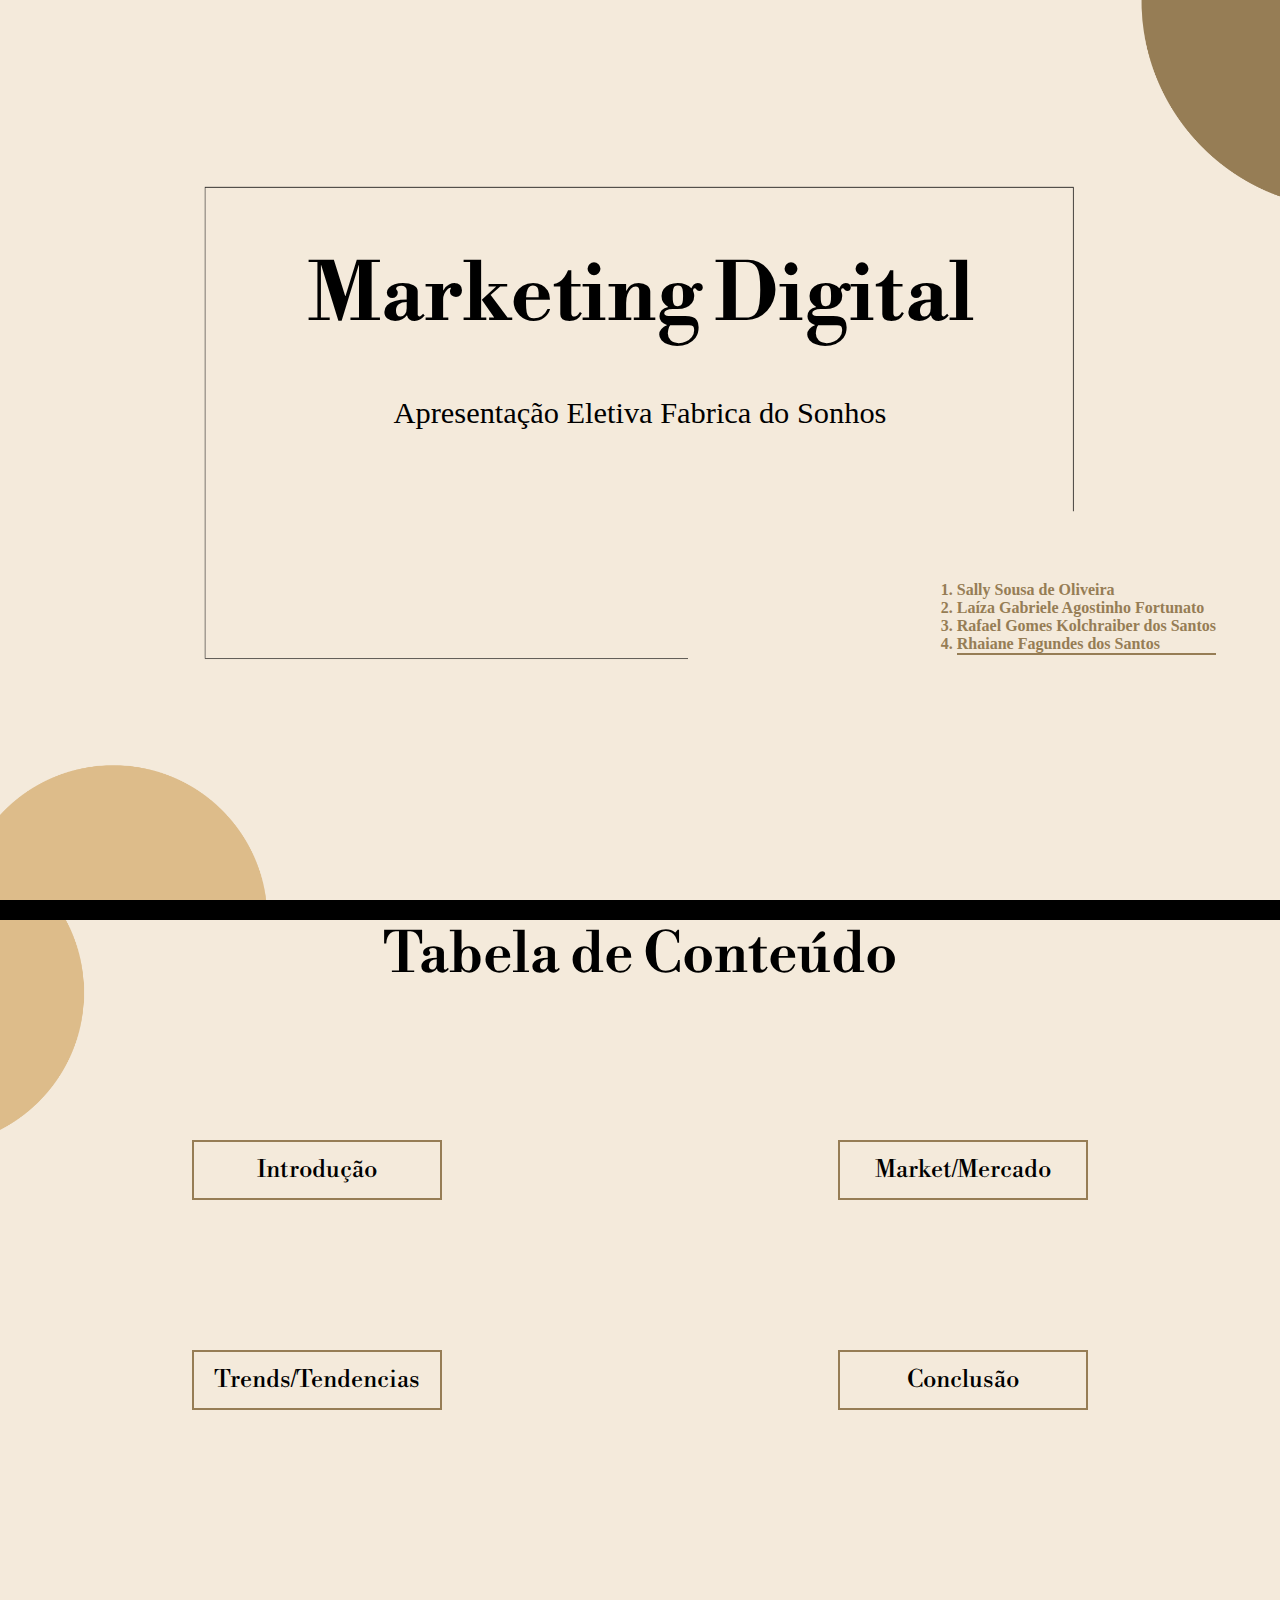
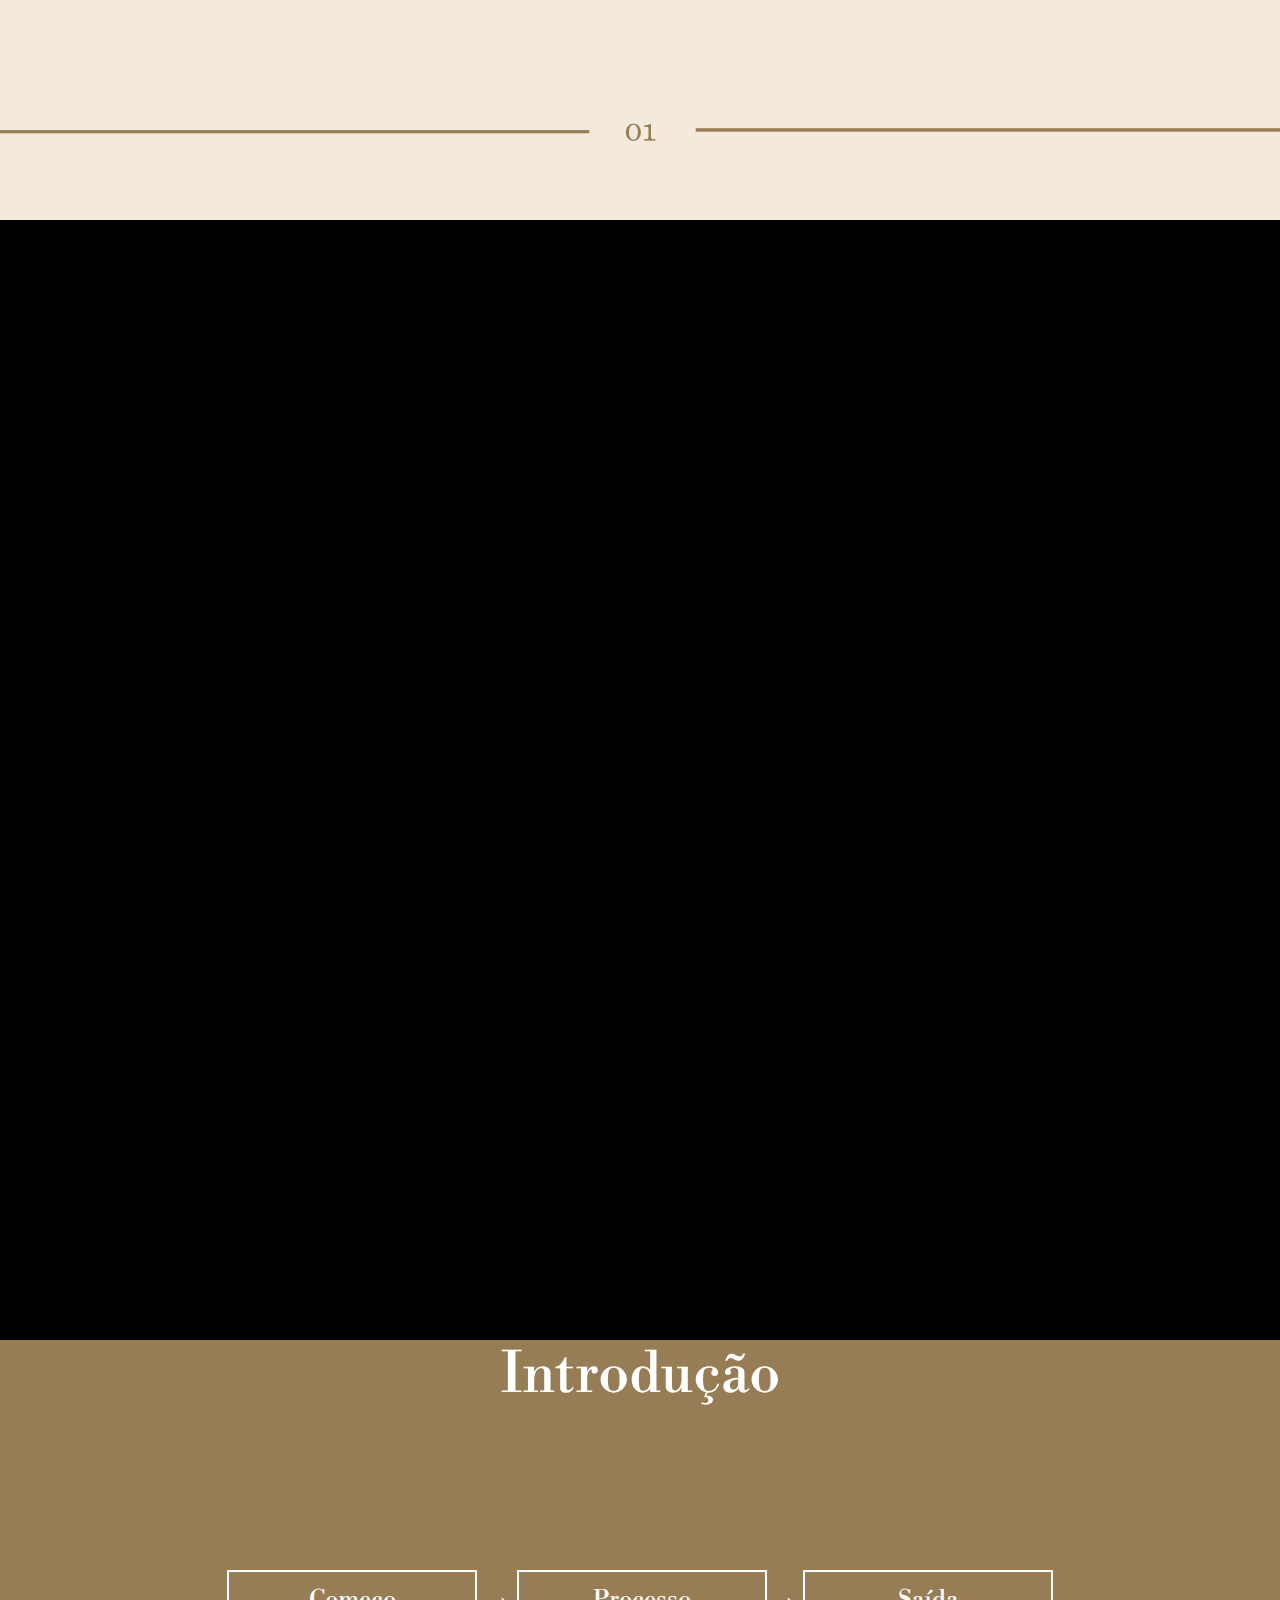
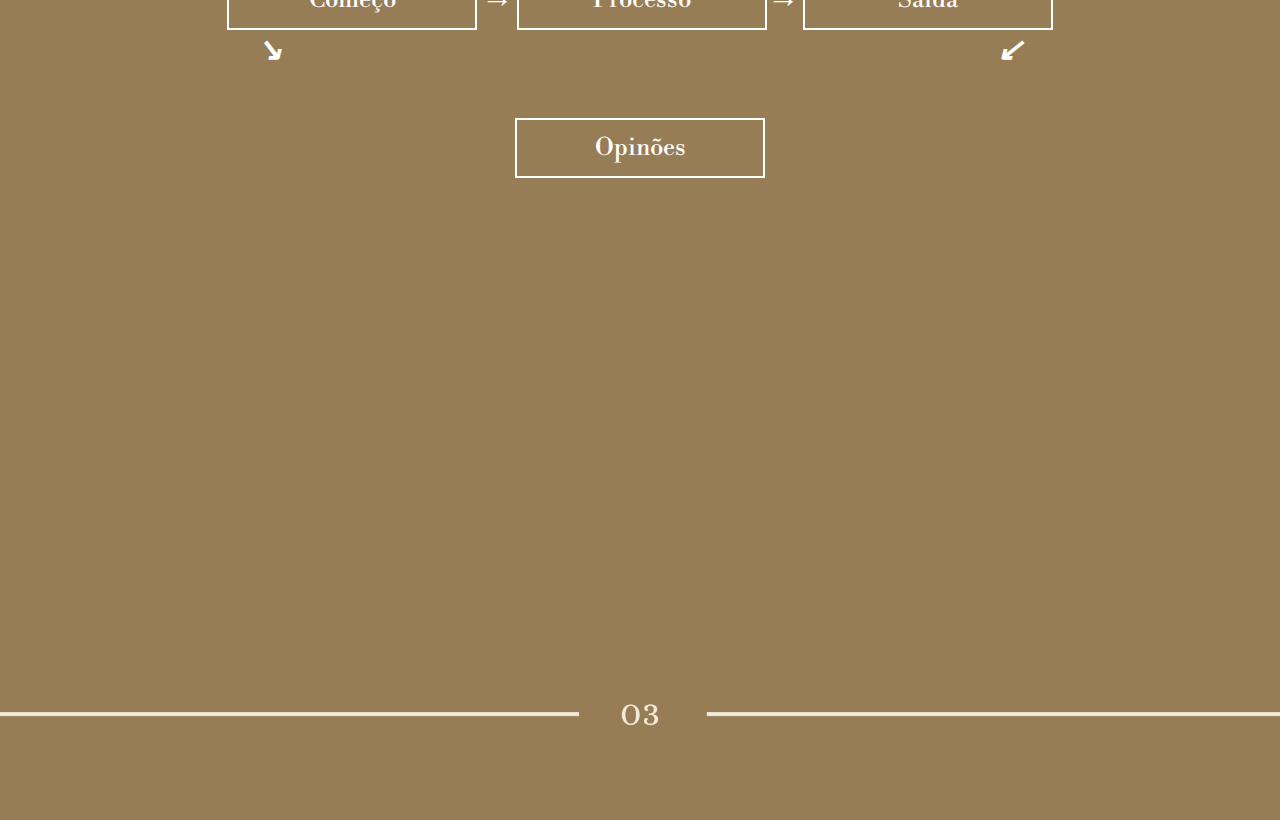
==== index.html @ 5077540d "1° commit" ====
<!DOCTYPE html>
<html lang="en">
<head>
    <meta charset="UTF-8">
    <meta name="viewport" content="width=device-width, initial-scale=1.0">
    <title>Marketing Digital</title>
    <link rel="stylesheet" href="style/style.css">
    <link rel="preconnect" href="https://fonts.googleapis.com">
<link rel="preconnect" href="https://fonts.gstatic.com" crossorigin>
<link href="https://fonts.googleapis.com/css2?family=Allerta+Stencil&family=Cinzel:wght@600&family=Libre+Bodoni:ital@1&family=Montserrat:wght@100&family=Shalimar&display=swap" rel="stylesheet">
<script src="https://cdn.jsdelivr.net/npm/@popperjs/core@2.11.8/dist/umd/popper.min.js" integrity="sha384-I7E8VVD/ismYTF4hNIPjVp/Zjvgyol6VFvRkX/vR+Vc4jQkC+hVqc2pM8ODewa9r" crossorigin="anonymous"></script>
<script src="https://cdn.jsdelivr.net/npm/bootstrap@5.3.0/dist/js/bootstrap.min.js" integrity="sha384-fbbOQedDUMZZ5KreZpsbe1LCZPVmfTnH7ois6mU1QK+m14rQ1l2bGBq41eYeM/fS" crossorigin="anonymous"></script>

<!--<link href="https://cdn.jsdelivr.net/npm/bootstrap@5.3.0/dist/css/bootstrap.min.css" rel="stylesheet" integrity="sha384-9ndCyUaIbzAi2FUVXJi0CjmCapSmO7SnpJef0486qhLnuZ2cdeRhO02iuK6FUUVM" crossorigin="anonymous">-->

</head>
<body>

    <div class="banner">
        <div class="text1">
            <h1>Marketing Digital</h1>
        </div>
        <p class="paragrafoBanner">Apresentação Eletiva Fabrica do Sonhos</p>
        
<div class="creditos">
    <ol>
        <li>Sally Sousa de Oliveira</li>
        <li>Laíza Gabriele Agostinho Fortunato</li>
        <li>Rafael Gomes Kolchraiber dos Santos</li>
        <li>Rhaiane Fagundes dos Santos</li>
    </ol>
</div>
    </div>

    <div class="tabela">
        <h2>Tabela de Conteúdo</h2>

        <div class="botoes">

           <div class="btn1">
             <button>Introdução</button>
            <button>Market/Mercado</button>
        </div>

        <div class="btn2">
            
            <button>Trends/Tendencias</button>
            <button>Conclusão</button>
        </div>

        </div>
    </div>

    <div class="introducao row">
        <article>
            <h2>Introdução</h2>
            <p>O marketing digital é muito amplo no que diz respeito às possibilidades. Por
                exemplo, você pode atuar como administrador de redes sociais, gerente de
                campanhas de tráfego pago, redator de textos para blogs e sites, gestor de
                tráfego orgânico, analista de SEO e até mesmo criador de conteúdo para o
                YouTube.</p>
            </article>
        </div>
        
        <div class="intru2">
            <h2>Introdução</h2>
            <div class="btn3">

                <button>Começo</button> <i>&rarr;</i>
                <button>Processo</button><i>&rarr;</i>
                <button>Saída</button>                
            </div>
            <div class="is">
                <i>&#8600;</i> <i>&#8601;</i>
            </div>
            <button class="tipo2">Opinões</button>


        </div>
       
    
</body>
</html>
---- style/style.css ----
*{
    margin: 0;
    padding: 0;
}
body{
    background-color: black;
}
.banner{
    background-image: url("/img/banner.png");
    background-repeat: no-repeat;
    background-size: cover;
    background-position: center;    
    width: 100%;
    height: 100vh;
    display: flex;
    flex-direction: column;
    align-items: center;
    justify-content: center;
    
}
.text1
{
    text-align: center;
    width: 100%;
    font-size: 2.5rem;
    font-family: 'Libre Bodoni';
    margin-bottom: 50px;
}

.paragrafoBanner{
    font-size: 1.9rem;
}
.creditos{
   
    width: 90%;
    
}
.creditos ol{
    margin-top: 150px;
    float: right;
    color: #967d55;
    font-weight: 900;
    border-bottom: 2px solid #967d55;
}
.tabela{
    background-image: url("/img/tabela.png");
    margin-top: 20px;
    background-repeat: no-repeat;
    background-size: cover;
    background-position: center;    
    width: 100%;
    height: 100vh;
    display: flex;
    flex-direction: column;
    align-items: center;
    
}
.tabela h2{
    font-size: 3.5rem;
    font-family: 'Libre Bodoni';
    font-weight: 600;
}

.botoes{
    display: flex;
    flex-direction: column;
    justify-content: space-between;
    margin-top: 50px;
    width: 70%;
}
.btn1 {
    display: flex;
    flex-direction: row;
    justify-content: space-between;
    margin-bottom: 150px;
    margin-top: 100px;
}
.btn2{
    display: flex;
    flex-direction: row;
    justify-content: space-between;
    margin-bottom: 50px;

}
button{
   width: 250px;
    height: 60px;
    border: 2px solid  #967d55;
    background-color: #f4eadb;
    font-size: 1.5rem;
    font-family: 'Libre Bodoni';
    padding: 10px;
}
.introducao{

    background-image: url("/img/introducao.png");
    margin-top: 20px;
    background-repeat: no-repeat;
    background-size: cover;
    background-position: center;    
    width: 100%;
    height: 120vh;
    display: flex;
    flex-direction: column;
    align-items: center;

}
.introducao article{
    margin-top: 350px;
    display: flex;
    flex-direction: column;
    align-items: center;
    justify-content: center;
}
article p{
    width: 60%;
    font-size: 2rem;
    font-weight: 600;
}
article h2{
    font-size: 3.5rem;
    font-family: 'Libre Bodoni';
    margin-bottom: 10px;

}
.intru2{

    background-image: url("/img/introducao2.png");
    margin-top: 20px;
    background-repeat: no-repeat;
    background-size: cover;
    background-position: center;    
    width: 100%;
    height: 120vh;
    display: flex;
    flex-direction: column;
    align-items: center;

}
.intru2 h2{
    font-size: 3.5rem;
    font-family: 'Libre Bodoni';
    font-weight: 300;
    color: white;
    margin-bottom: 10px;

}
.btn3 button{
    margin-top: 150px;
    background-color:  #967d55;
    border: 2px solid white;
    color: white;
}
.tipo2{
    background-color:  #967d55;
    border: 2px solid white;
    color: white;
    margin-top: 50px;
}
i{
    color: white;
    font-weight: 900;
    font-size: 2rem;
}
.is{
    display: flex;
    flex-direction: row;
    justify-content: space-between;
    width: 60%;
}


@media (max-width:400px) {
   
    .text1{
        font-size: 1.5rem;
    }
    .paragrafoBanner{
        font-size: 1rem;
    }
   .creditos {
    display: flex;
    align-items: center;
    width: 100%;
    margin: 0;
    border: 2px solid red;

   }
   .banner{
    width: 85%;
    padding: 10px;
    height: auto;
    border: 2px solid red;
   }
   .btn1 {
    display: flex;
    flex-direction: row;
    justify-content: space-between;
  
    margin-top: 10px;
    width: 300px;
    border: 2px solid red;
}
.btn1 button{
    width: 120px;
    font-size: 1rem;

}
.btn2 button{
    width: 120px;
    font-size: 1rem;
}
.btn2 {
    display: flex;
    flex-direction: row;
    justify-content: space-between;
  
    margin-top: 10px;
    width: 300px;
    border: 2px solid red;
}
    .tabela{
        width: 89%;
        display: flex;
        align-items: center;
       

    }
    .botoes
    {
        display: flex;
        flex-direction: column;
        align-items: center;
    }
    buton{
        font-size: 1rem;
    }
    .tabela h2{
        font-size: 2rem;
        font-family: 'Libre Bodoni';
        font-weight: 600;
    }
    .introducao{
        width: 90%;
    }
    .intru2{
        width: 90%;
    }
}
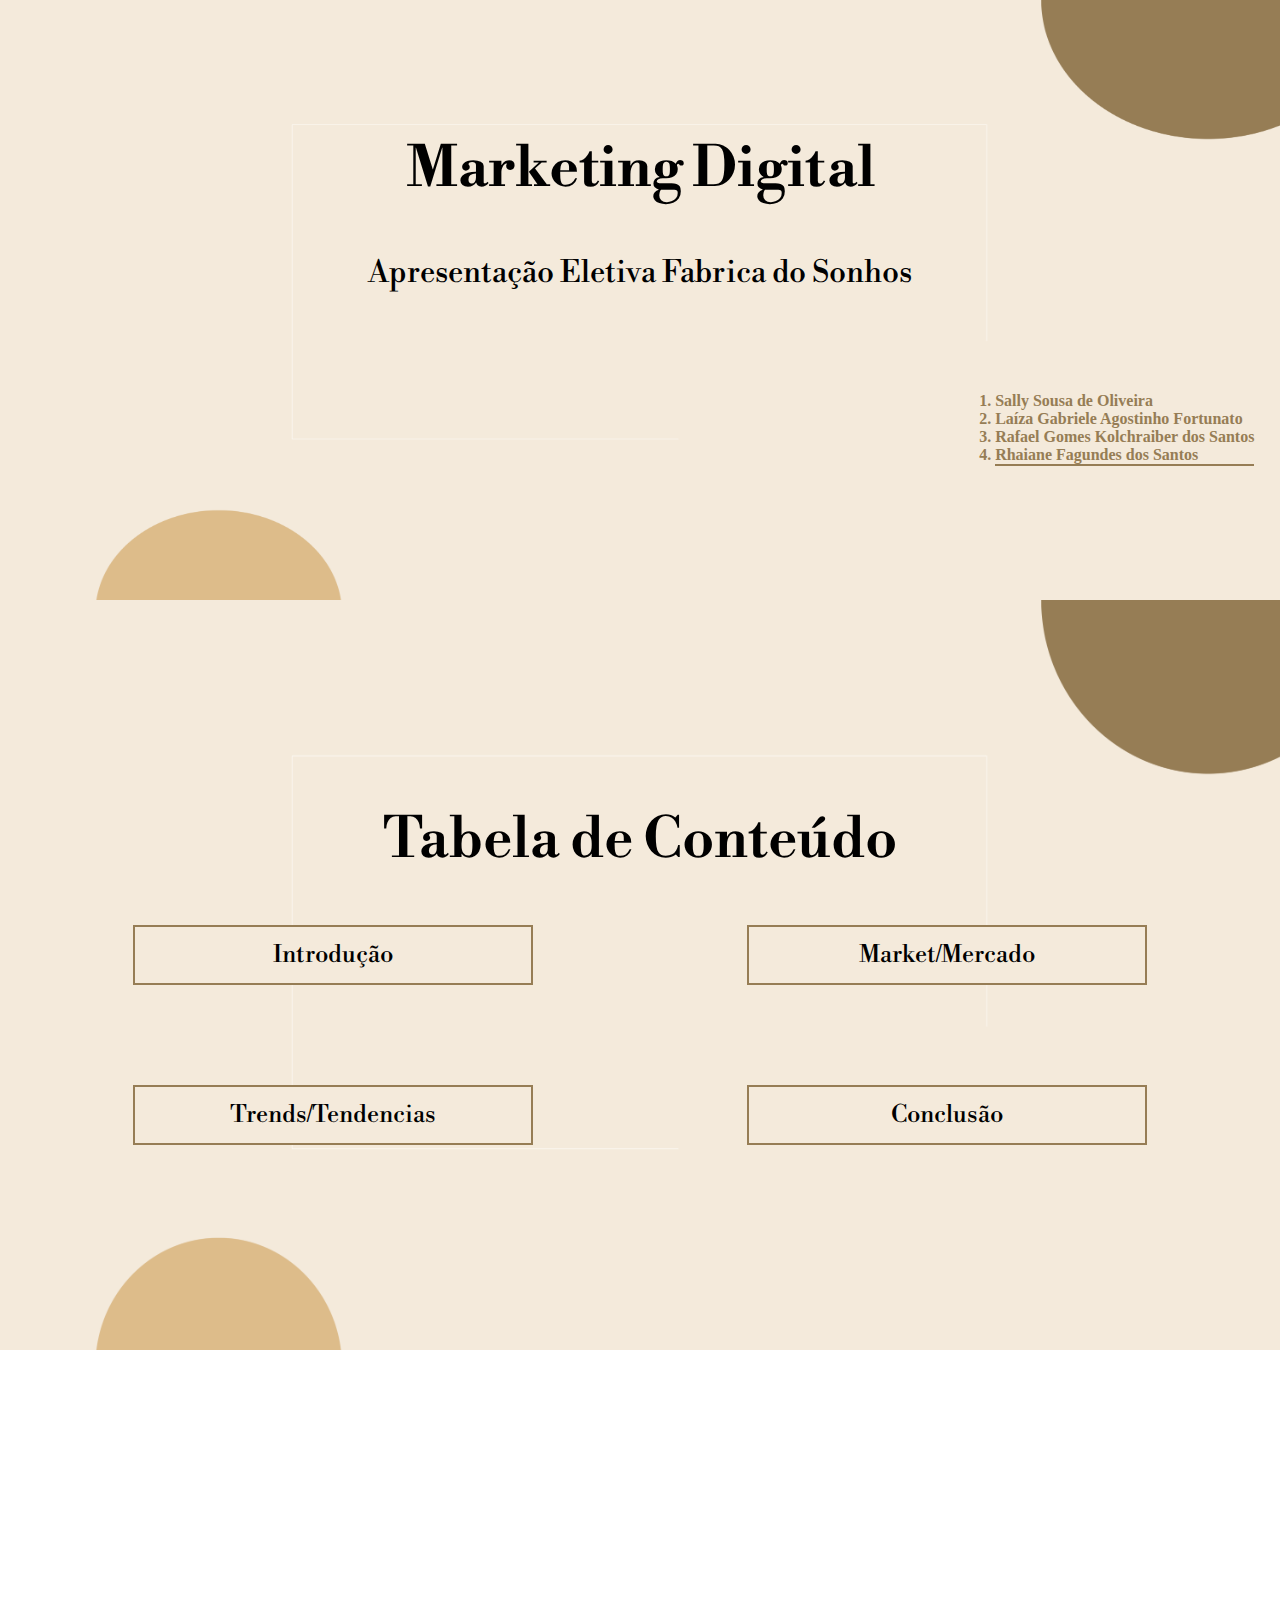
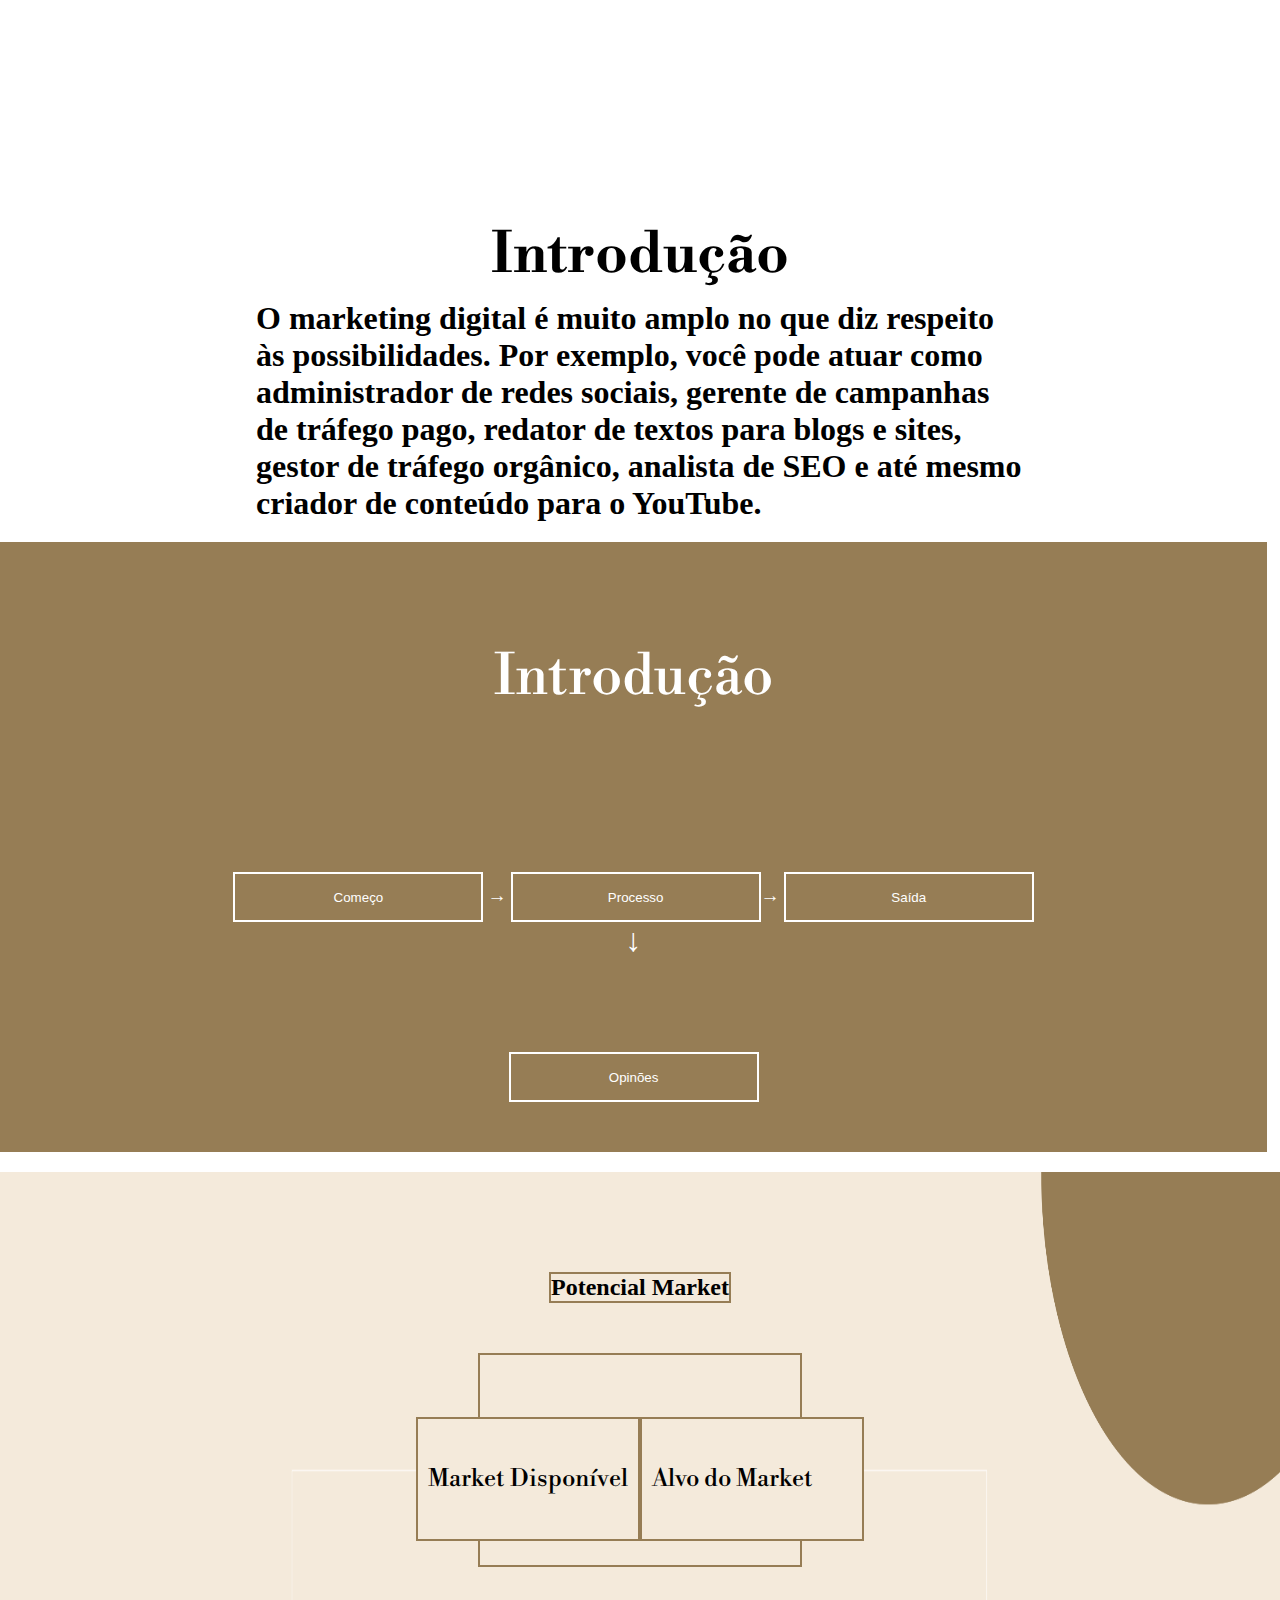
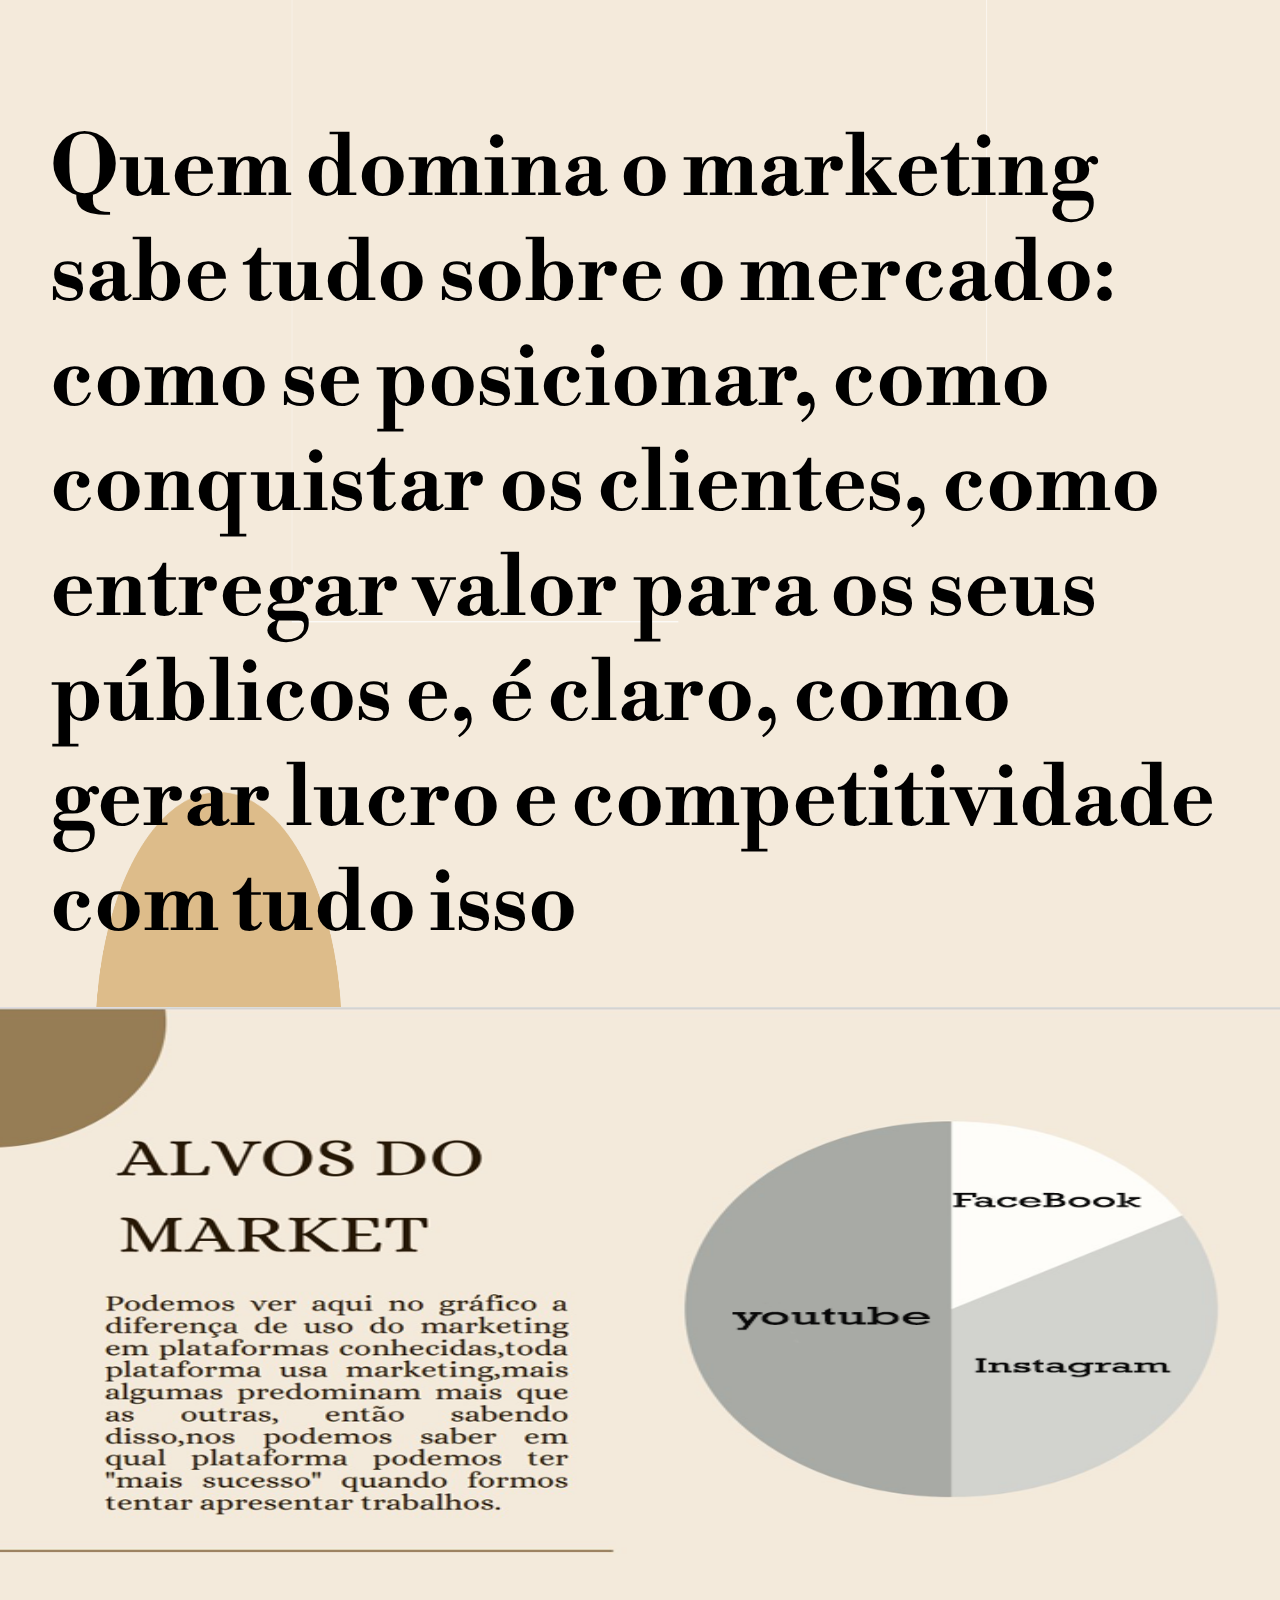
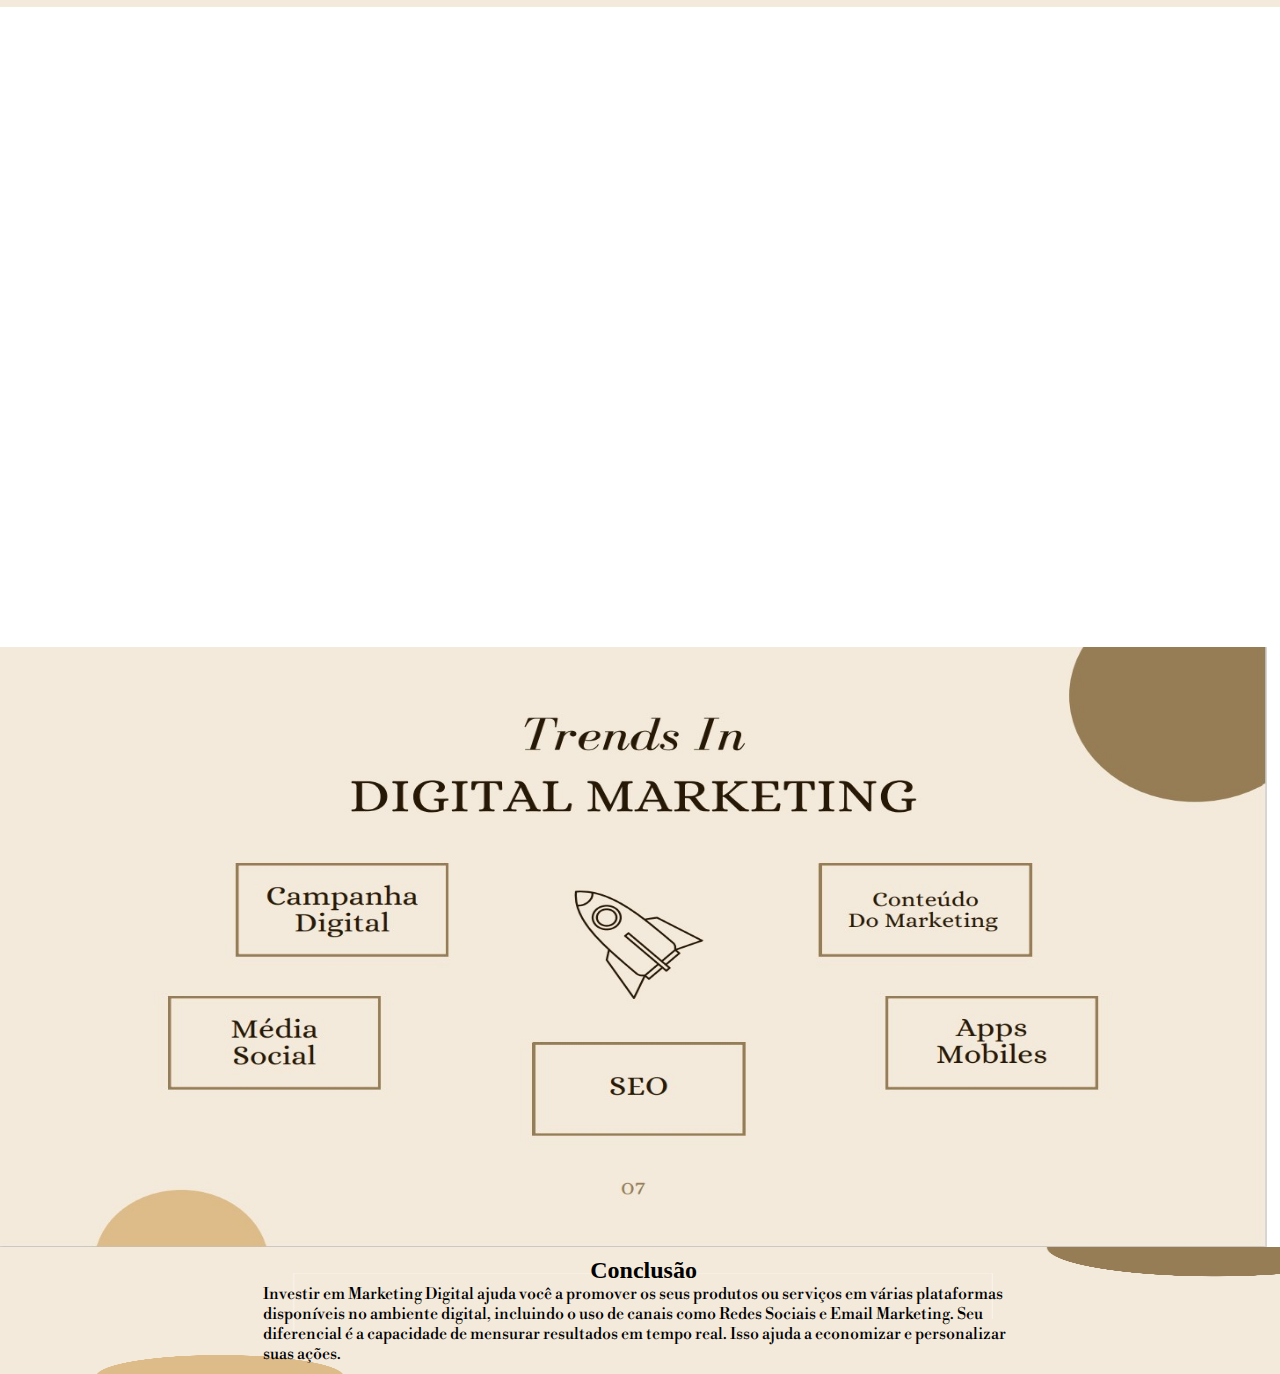
==== commit 4b4ce5d0: "Rename index2.html to index.html" ====
--- a/index.html
+++ b/index.html
@@ -3,53 +3,692 @@
 <head>
     <meta charset="UTF-8">
     <meta name="viewport" content="width=device-width, initial-scale=1.0">
-    <title>Marketing Digital</title>
-    <link rel="stylesheet" href="style/style.css">
-    <link rel="preconnect" href="https://fonts.googleapis.com">
-<link rel="preconnect" href="https://fonts.gstatic.com" crossorigin>
+    <title>marketing</title>
+    <link rel="preconnect" href="https://fonts.gstatic.com" crossorigin>
 <link href="https://fonts.googleapis.com/css2?family=Allerta+Stencil&family=Cinzel:wght@600&family=Libre+Bodoni:ital@1&family=Montserrat:wght@100&family=Shalimar&display=swap" rel="stylesheet">
 <script src="https://cdn.jsdelivr.net/npm/@popperjs/core@2.11.8/dist/umd/popper.min.js" integrity="sha384-I7E8VVD/ismYTF4hNIPjVp/Zjvgyol6VFvRkX/vR+Vc4jQkC+hVqc2pM8ODewa9r" crossorigin="anonymous"></script>
 <script src="https://cdn.jsdelivr.net/npm/bootstrap@5.3.0/dist/js/bootstrap.min.js" integrity="sha384-fbbOQedDUMZZ5KreZpsbe1LCZPVmfTnH7ois6mU1QK+m14rQ1l2bGBq41eYeM/fS" crossorigin="anonymous"></script>
 
-<!--<link href="https://cdn.jsdelivr.net/npm/bootstrap@5.3.0/dist/css/bootstrap.min.css" rel="stylesheet" integrity="sha384-9ndCyUaIbzAi2FUVXJi0CjmCapSmO7SnpJef0486qhLnuZ2cdeRhO02iuK6FUUVM" crossorigin="anonymous">-->
+<link href="https://cdn.jsdelivr.net/npm/bootstrap@5.3.0/dist/css/bootstrap.min.css" rel="stylesheet" integrity="sha384-9ndCyUaIbzAi2FUVXJi0CjmCapSmO7SnpJef0486qhLnuZ2cdeRhO02iuK6FUUVM" crossorigin="anonymous">
+
+<style>
+    *{
+        margin: 0;
+        padding: 0;
+    }
+.banner{
+
+    background-image: url("img/banner.png");
+    background-repeat: no-repeat;
+    background-size: 100% 100%;
+    background-position: center;    
+    height: 600px;
+    display: flex;
+    flex-direction: column;
+    justify-content: center;
+    align-items: center;
+    width: 100%;
+}
+
+.text1
+{
+    text-align: center;
+    width: 100%;
+    font-family: 'Libre Bodoni';
+    margin-bottom: 50px;
+   
+    
+}
+h1{
+    font-size: 3.5rem;
+}
+.paragrafoBanner{
+    font-size: 1.9rem;
+   
+    text-align: center;
+    font-family: 'Libre Bodoni';
+}
+.creditos{
+   
+    width: 96%;    
+    display: flex;
+    font-weight: 600;
+    justify-content: flex-end;
+    color: #967d55;
+    margin-top: 100px;
+   
+}
+.creditos ol{
+    border-bottom: 2px solid #967d55;
+}
+.tabela{
+background-image: url("img/banner.png");
+    background-repeat: no-repeat;
+    background-size: 100% 100%;
+    background-position: center;    
+    display: flex;
+    flex-direction: column;
+    justify-content: center;
+    align-items: center;
+    height: 750px;
+    width: 100%;
+    }
+  
+.tabela h2{
+    font-size: 3.5rem;
+    font-family: 'Libre Bodoni';
+    font-weight: 600;
+   
+    text-align: center;
+}
+.botoesContainer{
+    display: flex;
+    flex-direction: column;
+    align-items: center;
+    justify-content: space-between;
+    margin-top: 50px;
+    width: 100%;
+    
+}
+.btn1, .btn2 {
+    display: flex;
+    width: 96%;
+    flex-direction: row;
+    justify-content: space-around; 
+    }
+.btn2{
+    padding-top: 100px;
+}
+    
+
+.botao-tipo1{
+    width: 25rem;
+    height: 60px;
+    border: 2px solid  #967d55;
+    background-color: #f4eadb;
+    font-size: 1.5rem;
+    font-family: 'Libre Bodoni';
+    padding: 10px;
+
+}
+.introducao{
+
+background-image: url("/img/introducao.png");
+margin-top: 20px;
+background-repeat: no-repeat;
+background-size: cover;
+background-position: center;    
+width: 100%;
+height: fit-content;
+display: flex;
+flex-direction: column;
+align-items: center;
+margin-bottom: 20px;
+
+}
+.introducao h2{
+    padding-top: 100px;
+
+}
+.intru2{
+
+background-image: url("/img/small-intro2.png");
+margin-top: 20px;
+background-repeat: no-repeat;
+background-size: cover;
+background-position: center;    
+width: 100%;
+display: flex;
+flex-direction: column;
+align-items: center;
+margin-bottom: 20px;
+padding-top: 100px;
+
+
+}
+.intru2 h2{
+    font-size: 3.5rem;
+    font-family: 'Libre Bodoni';
+    font-weight: 300;
+    color: white;
+    margin-bottom: 10px;
+   
+
+}
+.arrow{
+    color: white;
+    font-weight: 900;
+    font-size: 2rem;
+    text-align: center;
+    height: 50px;
+
+}
+.btn3 button{
+    margin-top: 150px;
+    background-color:  #967d55;
+    border: 2px solid white;
+    color: white;
+    width: 250px;
+    height: 50px;
+}
+.tipo2{
+    margin-top: 80px;
+    background-color:  #967d55;
+    border: 2px solid white;
+    color: white;
+    width: 250px;
+    height: 50px;
+    margin-bottom: 50px;
+}
+.intru2{
+    width: 99%;
+}
+.introducao article{
+    margin-top: 350px;
+    display: flex;
+    flex-direction: column;
+    align-items: center;
+    justify-content: center;
+}
+article p{
+    width: 60%;
+    font-size: 2rem;
+    font-weight: 600;
+}
+article h2{
+    font-size: 3.5rem;
+    font-family: 'Libre Bodoni';
+    margin-bottom: 10px;
+
+}
+i{
+    color: white;
+    font-weight: 900;
+    font-size: 1.2rem;
+    
+}
+.mercado{
+    display: flex;
+    flex-direction: column;
+    align-items: center;
+    justify-content: center;
+    background-image: url("/img/banner.png");
+    margin-top: 20px;
+    background-repeat: no-repeat;
+    background-size: 100% 100%;
+    background-position: center;    
+    width: 100%;
+  
+
+}
+.cx1 {
+    width: 250px;
+    display: flex;
+    flex-direction: column;
+    justify-content: center;
+    align-items: center;    
+    text-align: center;
+    margin-bottom: 50px;
+   
+    
+}
+.cx1 h2{
+    margin-top: 100px;
+    border: 2px solid #967d55;
+    
+    
+}
+
+.btt1, .btt3{
+    width: 200px;
+    margin-top: -150px;
+    text-align: center;
+    height: 100px;
+    align-items: center;
+    justify-content: space-between;
+    display: flex;
+    font-size: 1.5rem;
+        
+}
+.cxbotoes{
+    display: flex;
+    justify-content: space-around;
+
+}
+.btt2{
+    text-align: center;
+    margin-top: 20px;
+    width: 300px;
+    margin: 0 auto;
+    height: 190px;
+    display: flex;
+    align-items: center;
+    justify-content: center;
+    font-size: 2rem;
+    
+}
+.market-footer{
+    margin-top: 100px;
+    padding: 50px;
+    font-size: 3.5rem;
+    font-family: 'Libre Bodoni';
+}
+.grafics{
+    width: 100%;
+    margin: 0 auto;
+    display: flex;
+    flex-direction: row;
+    align-items: center;
+    justify-content: center;
+
+} 
+.graph1, .graph2{
+    width: 50%;
+    display: flex;
+    flex-direction: center;
+    justify-content: center;
+}
+.graph1 img{
+    width: 100%;
+    height: 600px;
+}
+.graph2 img{
+    width: 100%;
+    height: 600px;
+}
+.tendencias{
+    display: flex;
+    flex-direction: column;
+    align-items: center;
+    justify-content: center;
+    background-image: url("/img/treends.png");
+    margin-top: 20px;
+    background-repeat: no-repeat;
+    background-size: 100% 100%;
+    background-position: center;    
+    width: 99%;
+    height: 600px;
+
+}
+.fill1{
+    display: none;
+}
+.patati{
+    display: none;
+}
+.trends{
+    display: flex;
+    flex-direction: column;
+    align-items: center;
+    justify-content: center;
+    background-image: url("/img/trendInBig.jpg");
+    margin-top: 20px;
+    background-repeat: no-repeat;
+    background-size: 100% 100%;
+    background-position: center;    
+    width: 99%;
+    height: 600px;
+}
+.conclusao {
+    background-image: url("/img/banner.png");
+    background-repeat: no-repeat;
+    background-size: 100% 100%;
+    background-position: center;   
+    display: flex;
+    flex-direction: column;
+    align-items: center;
+    justify-content: center; 
+    padding: 10px;
+    width: 99%;
+   
+}
+.conclusao p{
+    width: 60%;
+    font-family: 'Libre Bodoni';
+
+}
+
+@media (max-width:400px) {
+
+    .banner{
+        height: 700px;
+        background-image: url("img/small-banner.png");
+        background-repeat: no-repeat;
+        background-size: 100% 100%;
+        background-position: center;  
+        width: 105vw;
+        
+       
+    }
+    .text1{
+        margin-top: 100px;
+        
+    }
+    .paragrafoBanner{
+
+        margin-top: 10px;
+    }
+    .creditos{
+        margin-top: 50px;
+        
+    }
+    .creditos ol{
+        
+        margin-top: 50px;
+    }
+    .tabela{
+    background-image: url("img/small-banner.png");
+    background-repeat: no-repeat;
+    background-size: 100% 100%;
+    background-position: center;    
+    display: flex;
+    flex-direction: column;
+    justify-content: center;
+    align-items: center;
+    width: 105vw;
+    }
+  
+.tabela h2{
+    font-size: 3.5rem;
+    font-family: 'Libre Bodoni';
+    font-weight: 600;
+   
+    text-align: center;
+}
+.botoesContainer{
+    display: flex;
+    flex-direction: column;
+    align-items: center;
+    justify-content: space-between;
+    margin-top: 50px;
+    width: 100%;
+    
+}
+
+
+.botao-tipo1{
+    font-size: 1.2rem;
+    width: 180px;
+    padding: 2px;
+
+    
+}
+.btn1, .btn2 {
+    display: flex;
+    width: 96%;
+    flex-direction: row;
+    justify-content: space-around; 
+    }
+.btn2{
+    padding-top: 100px;
+}
+article p{
+    font-size: 1rem;
+    width: 90%;
+
+}
+article {
+    padding: 95px;
+   
+    
+}
+.introducao{
+    width: 105vw;
+}
+.intru2{
+
+background-image: url("/img/small-intro2.png");
+margin-top: 20px;
+background-repeat: no-repeat;
+background-size: cover;
+background-position: center;    
+width: 105vw;
+display: flex;
+flex-direction: column;
+align-items: center;
+margin-bottom: 20px;
+
+
+
+}
+.intru2 h2{
+    font-size: 3.5rem;
+    font-family: 'Libre Bodoni';
+    font-weight: 300;
+    color: white;
+    margin-bottom: 10px;
+    margin-top: 150px;
+    
+   
+
+}
+.btn3 button{
+    margin-top: 150px;
+    background-color:  #967d55;
+    border: 2px solid white;
+    color: white;
+    width: 100px;
+    height: 50px;
+}
+.tipo2{
+    margin-top: 100px;
+    background-color:  #967d55;
+    border: 2px solid white;
+    color: white;
+    width: 100px;
+    height: 50px;
+}
+
+i{
+    color: white;
+    font-weight: 900;
+    font-size: 1.2rem;
+    
+}
+.arrow{
+    color: white;
+    font-weight: 900;
+    font-size: 2rem;
+    text-align: center;
+    height: 50px;
+}
+.mercado{
+    display: flex;
+    flex-direction: column;
+    align-items: center;
+    justify-content: center;
+    background-image: url("/img/small-banner.png");
+    margin-top: 20px;
+    background-repeat: no-repeat;
+    background-size: 100% 100%;
+    background-position: center;    
+    width: 105vw;
+   
+  
+
+}
+.cx1 {
+    width: 150px;
+    display: flex;
+    flex-direction: column;
+    justify-content: center;
+    align-items: center;
+    text-align: center;
+    margin-bottom: 50px;
+   
+}
+.btt1, .btt3{
+    width: 160px;
+    margin-top: 100px;
+    text-align: center;
+    height: 100px;
+    align-items: center;
+    justify-content: center;
+    display: flex;
+    font-size: 1.5rem;
+    
+    
+}
+.btt2{
+    text-align: center;
+    margin-top: 20px;
+    width: 200px;
+    margin: 0 auto;
+    height: 100px;
+    display: flex;
+    align-items: center;
+    justify-content: center;
+    font-size: 2rem;
+    
+}
+
+.cxbotoes{
+    display: flex;
+    justify-content: space-around;
+
+}
+.market-footer h2{
+    display: flex;
+    align-items: center;
+    justify-content: center;
+    padding: 20px;
+}
+.tendencias img{
+width: 100%;
+height: 600px;
+
+}
+.tendencias{
+    display: flex;
+flex-direction: column;
+align-items: center;
+justify-content: center; 
+padding: 10px;
+
+}
+.fill1{
+    background-image: url("/img/fundo6.png");
+    background-repeat: no-repeat;
+    background-size: 100% 100%;
+    background-position: center;   
+    display: block;
+    flex-direction: column;
+    align-items: center;
+    justify-content: center; 
+    padding: 50px;
+    
+   
+}
+.fill1 p{
+    padding-top: 50px;
+    color: white;
+    font-size: 1.2rem;
+
+}
+.fill1 h2{
+    color: white;
+    font-size: 2rem;
+    font-family: 'Libre Bodoni';
+    padding-top: 90px;
+}
+.conclusao {
+    background-image: url("/img/banner.png");
+    background-repeat: no-repeat;
+    background-size: 100% 100%;
+    background-position: center;   
+    display: flex;
+    flex-direction: column;
+    align-items: center;
+    justify-content: center; 
+    padding: 10px;
+   
+}
+.conclusao p{
+    width: 100%;
+}
+.conclusao h2{
+    padding:100px 50px;
+    font-size: 2rem;
+    font-family: 'Libre Bodoni';
+}
+.conclusao p{
+    padding: 10px;
+    font-size: 1.5rem;
+    font-family: 'Libre Bodoni';
+}
+.graph1, .graph2{
+    width: 100%;
+
+    
+}
+.grafics{
+    width: 105vw;
+}
+.trends{
+    display: flex;
+    flex-direction: column;
+    align-items: center;
+    justify-content: center;
+    background-image: url("/img/trends\ -In.png");
+    margin-top: 20px;
+    background-repeat: no-repeat;
+    background-size: 100% 100%;
+    background-position: center;    
+    width: 105vw;
+    height: 600px;
+
+}
+.conclusao{
+    width: 105vw;
+}
+}
+
+
+</style>
 
 </head>
 <body>
 
-    <div class="banner">
+    <div class="row banner">
+
         <div class="text1">
             <h1>Marketing Digital</h1>
         </div>
         <p class="paragrafoBanner">Apresentação Eletiva Fabrica do Sonhos</p>
         
-<div class="creditos">
-    <ol>
-        <li>Sally Sousa de Oliveira</li>
-        <li>Laíza Gabriele Agostinho Fortunato</li>
-        <li>Rafael Gomes Kolchraiber dos Santos</li>
-        <li>Rhaiane Fagundes dos Santos</li>
-    </ol>
-</div>
+        <div class="creditos">
+            <ol>
+                <li>Sally Sousa de Oliveira</li>
+                <li>Laíza Gabriele Agostinho Fortunato</li>
+                <li>Rafael Gomes Kolchraiber dos Santos</li>
+                <li>Rhaiane Fagundes dos Santos</li>
+            </ol>
+        </div>
     </div>
 
-    <div class="tabela">
+    <!--Tabela-->
+
+    <div class="row tabela">
         <h2>Tabela de Conteúdo</h2>
 
-        <div class="botoes">
+        <div class="botoesContainer">
 
            <div class="btn1">
-             <button>Introdução</button>
-            <button>Market/Mercado</button>
-        </div>
+             <button class="botao-tipo1">Introdução</button>
+            <button class="botao-tipo1">Market/Mercado</button>
+          </div>
 
         <div class="btn2">
             
-            <button>Trends/Tendencias</button>
-            <button>Conclusão</button>
+            <button class="botao-tipo1">Trends/Tendencias</button>
+            <button class="botao-tipo1">Conclusão</button>
         </div>
 
         </div>
     </div>
+
+
+    <!--Introdução-->
 
     <div class="introducao row">
         <article>
@@ -61,7 +700,7 @@
                 YouTube.</p>
             </article>
         </div>
-        
+
         <div class="intru2">
             <h2>Introdução</h2>
             <div class="btn3">
@@ -70,14 +709,79 @@
                 <button>Processo</button><i>&rarr;</i>
                 <button>Saída</button>                
             </div>
-            <div class="is">
-                <i>&#8600;</i> <i>&#8601;</i>
+            <div class="arrow">
+            <!--    <i>&#8600;</i> <i> &swarr;</i> -->
+            <span>&#8595;</span>
+                
             </div>
             <button class="tipo2">Opinões</button>
 
 
         </div>
-       
+
+        <div class="mercado row">
+            <div class="row cx1">
+                <h2>Potencial Market</h2>
+            </div>
+        <div class="row">
+            <div class="col-md-6  botao-tipo1 btt2">Market Mercado</div>
+        </div>
+            <div class="row cxbotoes">
+                <div class="col-md-6  botao-tipo1 btt1">Market Disponível</div>
+                
+                <div class="col-md-6  botao-tipo1  btt3">Alvo do Market</div>
+            </div>
+            <div class="market-footer">
+                <h2>Quem domina o marketing sabe tudo sobre o mercado: como se posicionar, como conquistar os
+                    clientes, como entregar valor para os seus públicos e, é claro, como gerar lucro e
+                    competitividade com tudo isso</h2>
+            </div>
+        </div>
+
+        <div class="grafics row">
+            <div class="graph1 col-md-6">
+                <img class="img-fluid" src="img/grafics-text.png" alt="">
+            </div>
+            <div class="graph2 col-md-6">
+                <img src="img/grafics.png" alt="">
+            </div>
+
+        </div>
+
+        <div class="tendencias">
+           <div class="patati row">
+            <img src="img/imagem1.png" alt="">
+           </div>
+
+            <div class="fill1 row">
+                <h2>Trends/Tendências</h2>
+                <p>Uma tendência de marketing deve ser fácil de
+                    usar e aumentar o seu tempo livre ao invés de
+                    diminuí-lo. Além disso, é preciso pensar no
+                    coletivo, acolhendo as diferentes realidades das
+                    pessoas e dos lugares que nos cercam.
+                    Plataformas como o Chat GPT possuem uma
+                    altíssima capacidade de entrega de respostas e
+                    conteúdos, incluindo o potencial de interpretar
+                    pedidos específicos como “crie uma lista de
+                    documentos que eu preciso separar para criar
+                    minha empresa”</p>
+
+            </div>
+           
+
+        </div>
+
+        <div class="trends">
+          <!--  <img src="img/trends -In.png" alt="">-->
+        </div>
+       <div class="conclusao">
+        <h2>Conclusão</h2>
+        <p>Investir em Marketing Digital ajuda você a promover os seus produtos ou serviços em várias
+            plataformas disponíveis no ambiente digital, incluindo o uso de canais como Redes Sociais e
+            Email Marketing. Seu diferencial é a capacidade de mensurar resultados em tempo real. Isso
+            ajuda a economizar e personalizar suas ações.</p>
+       </div>
     
 </body>
-</html>+</html>
